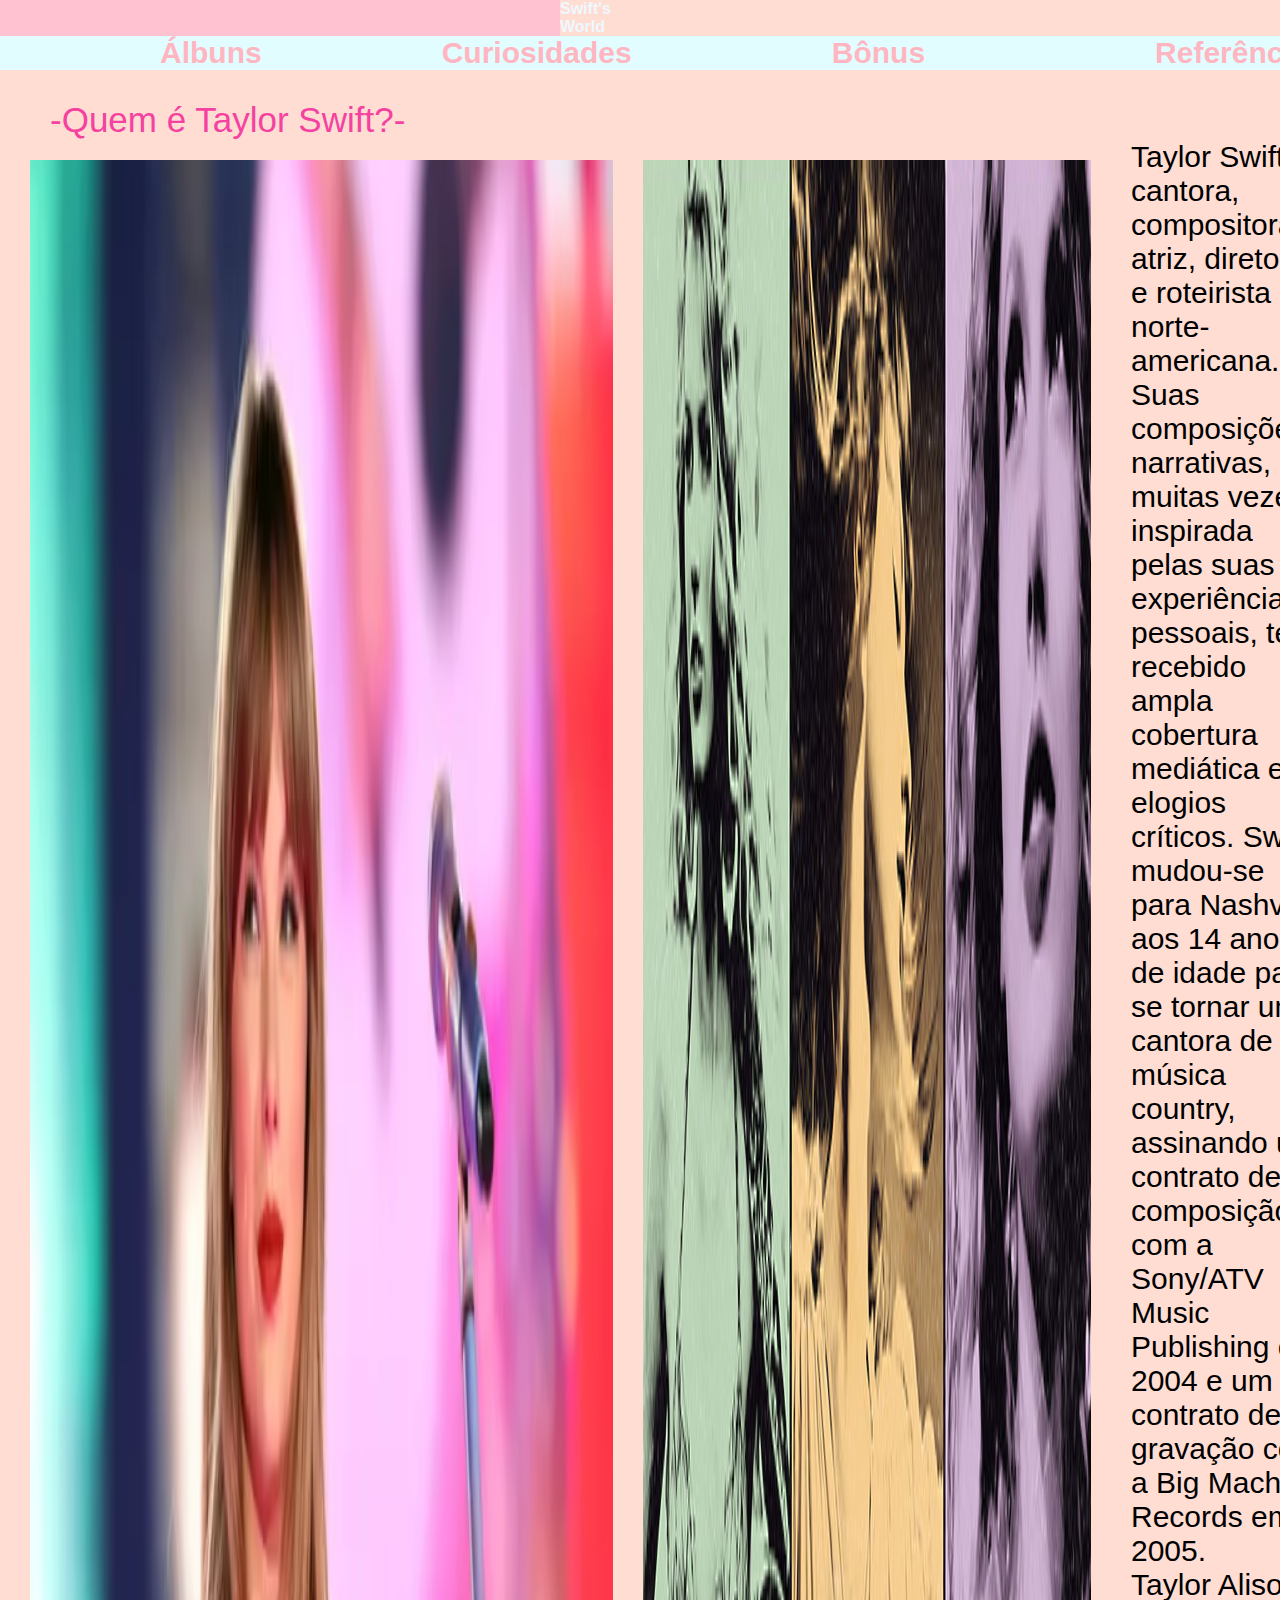
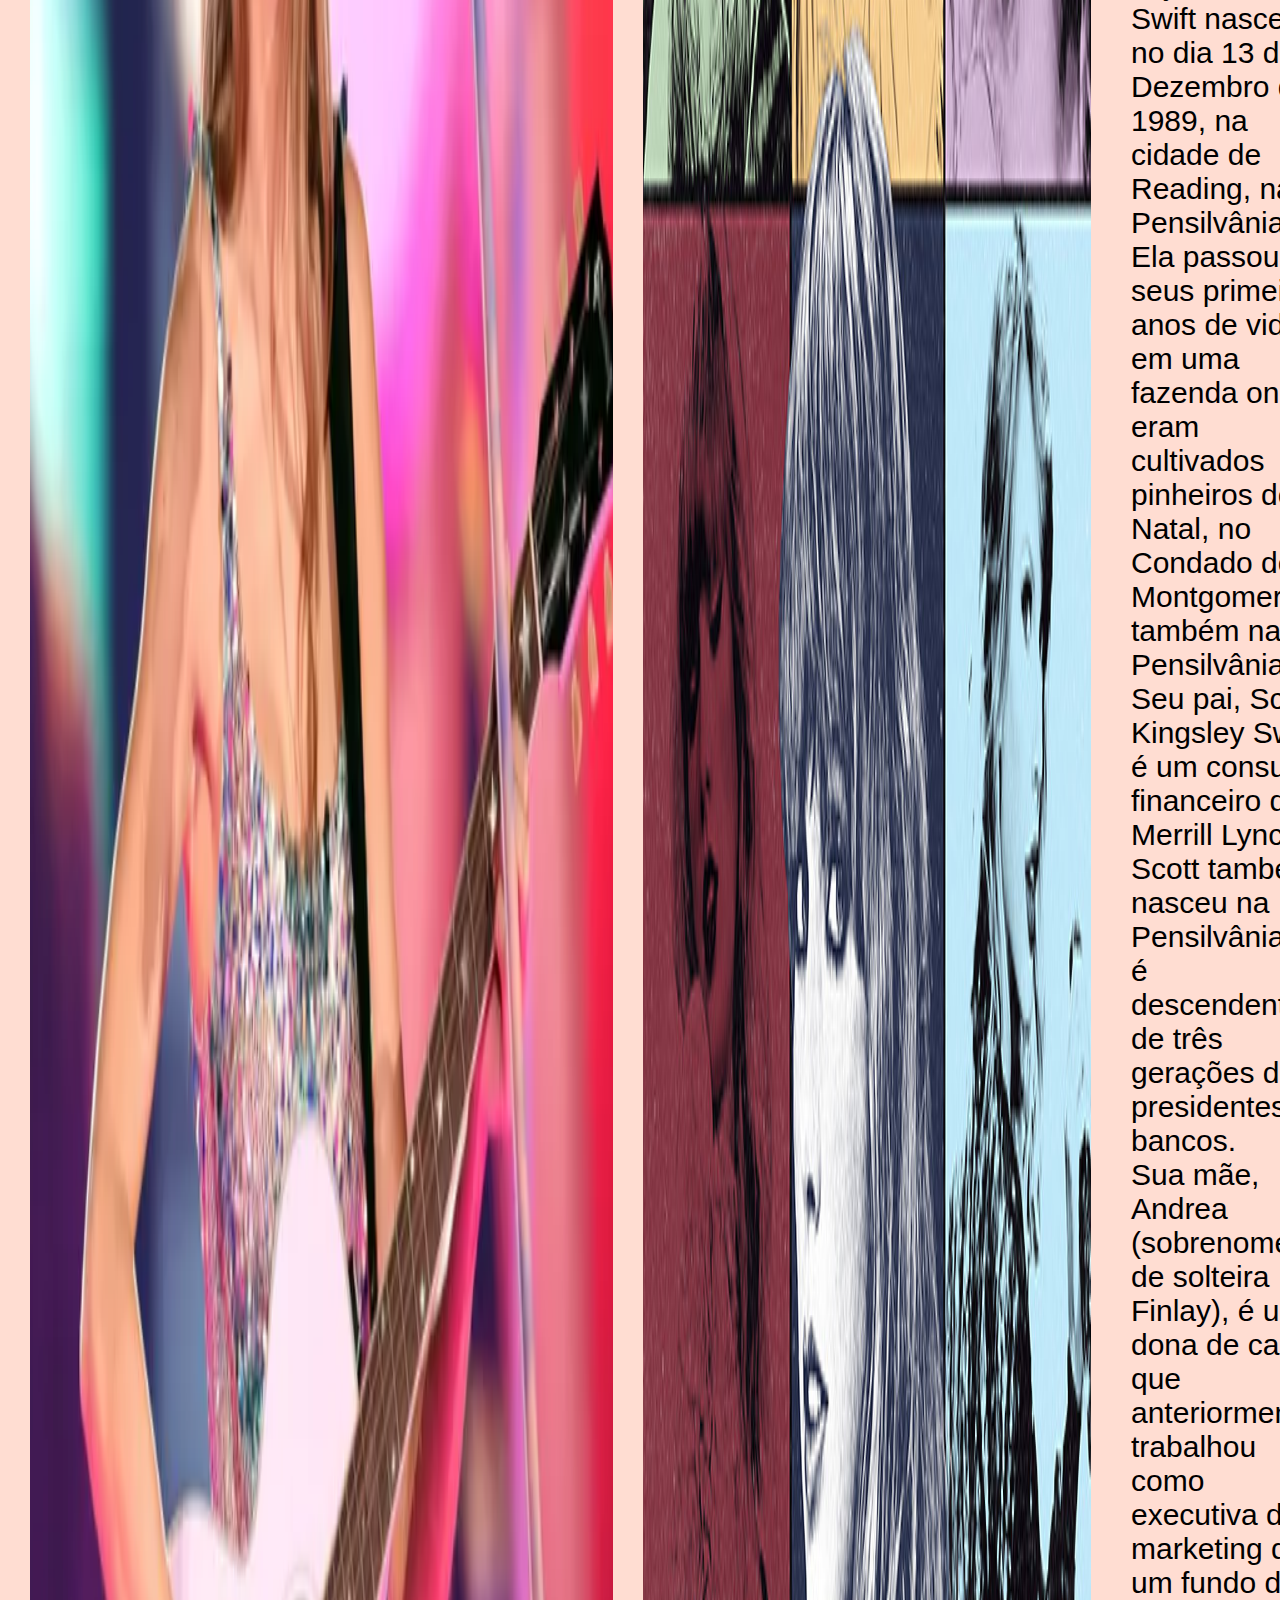
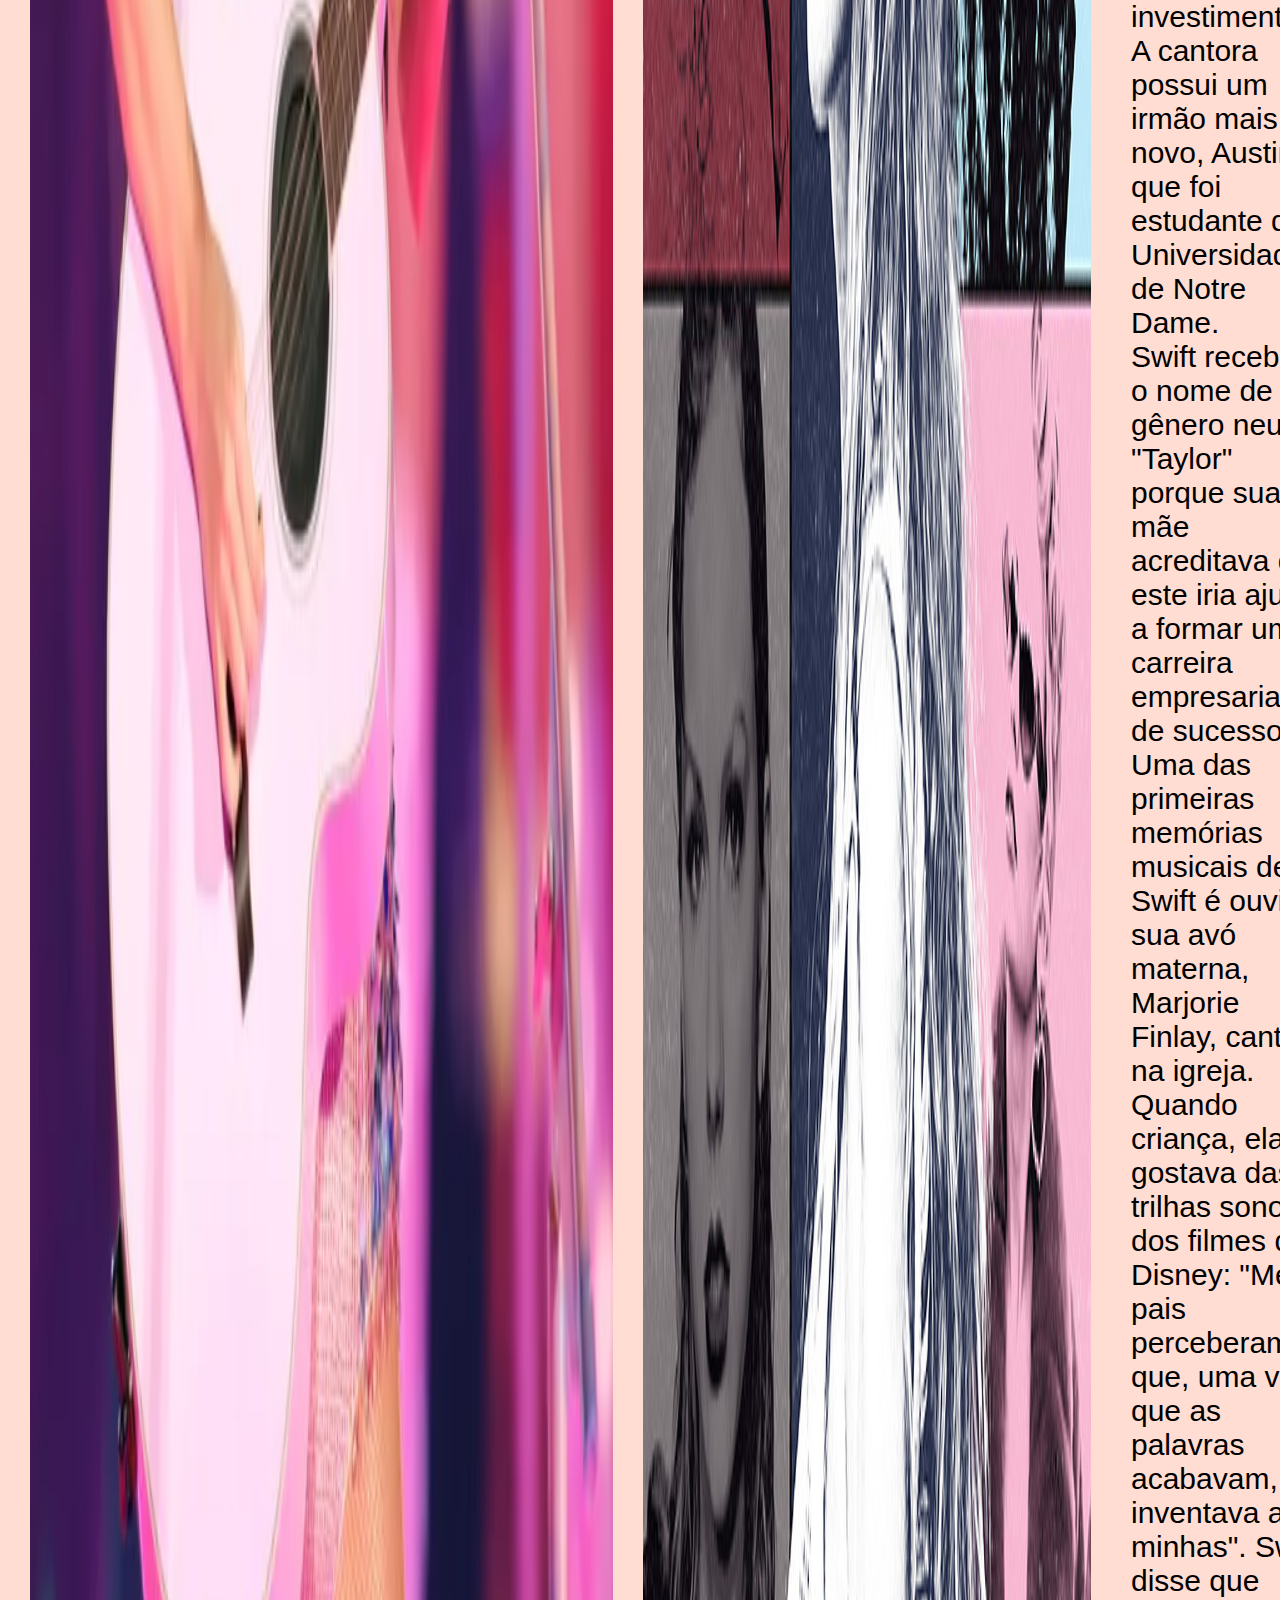
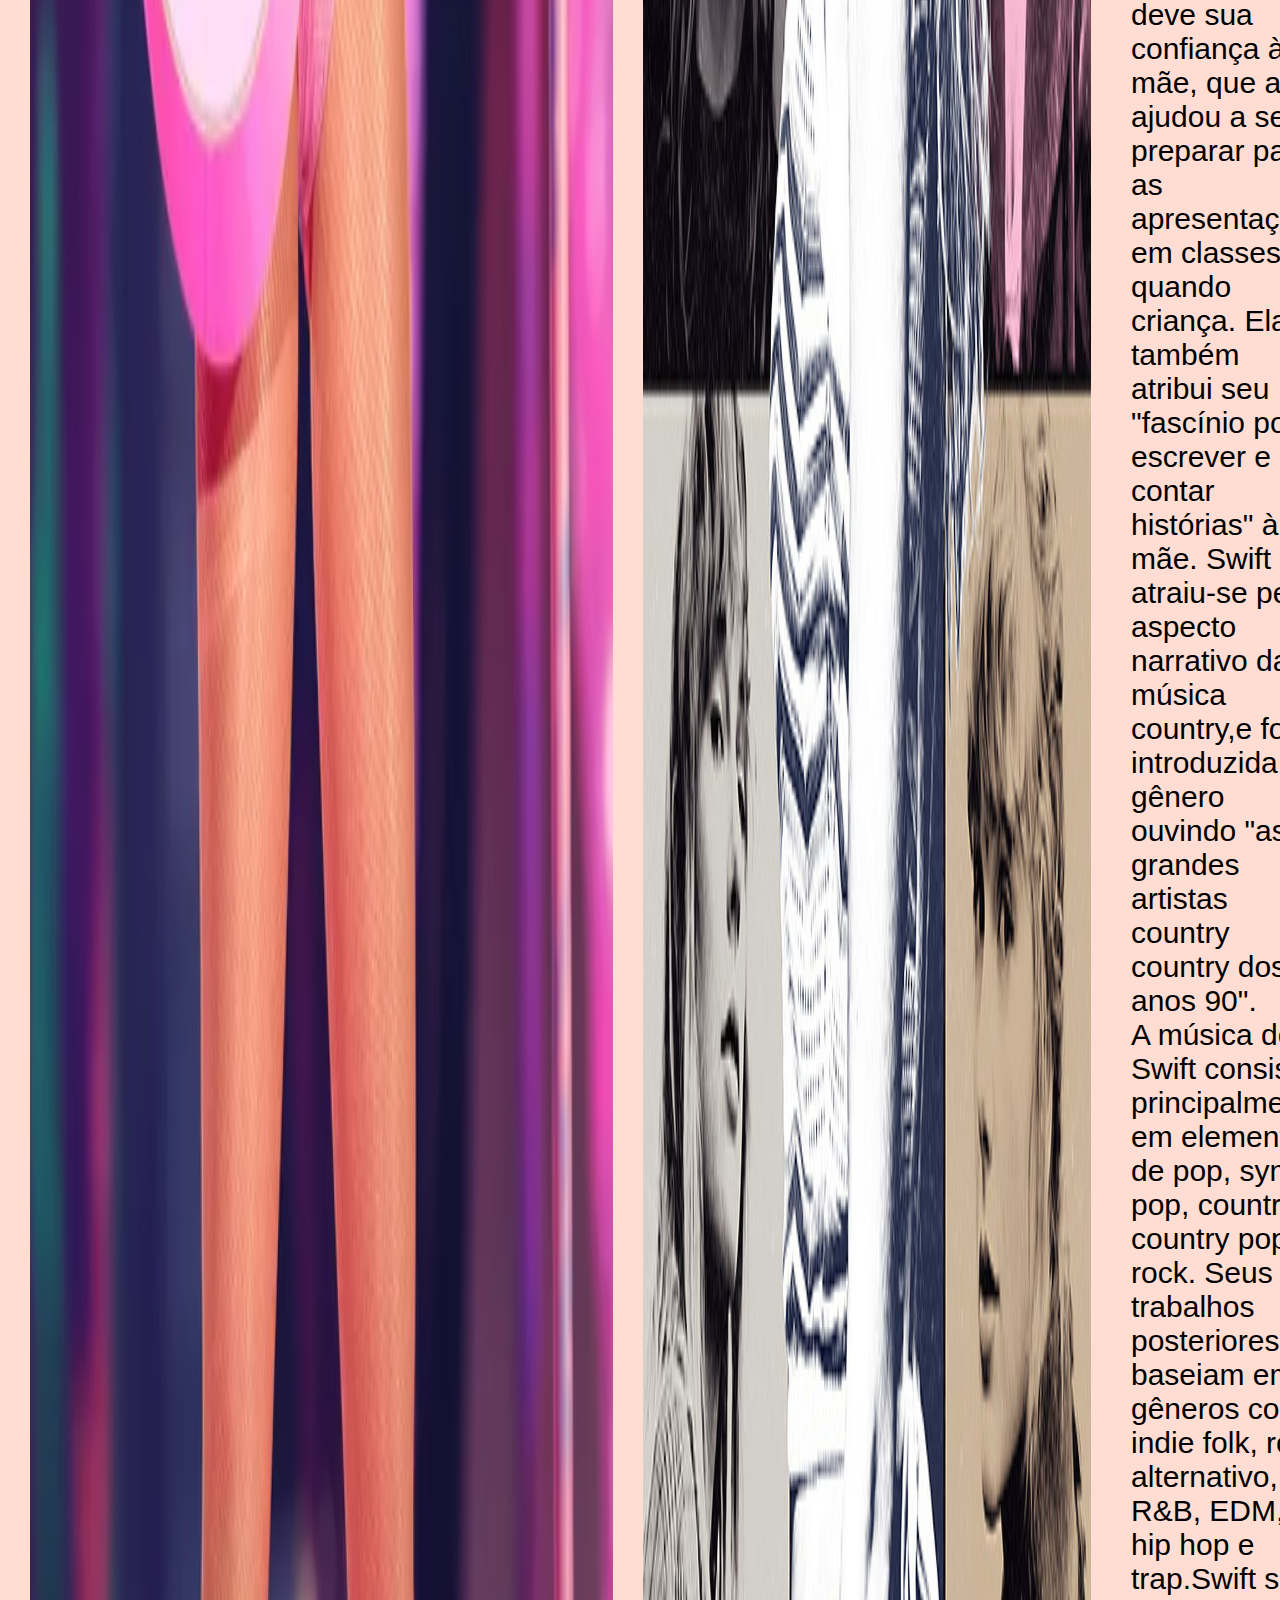
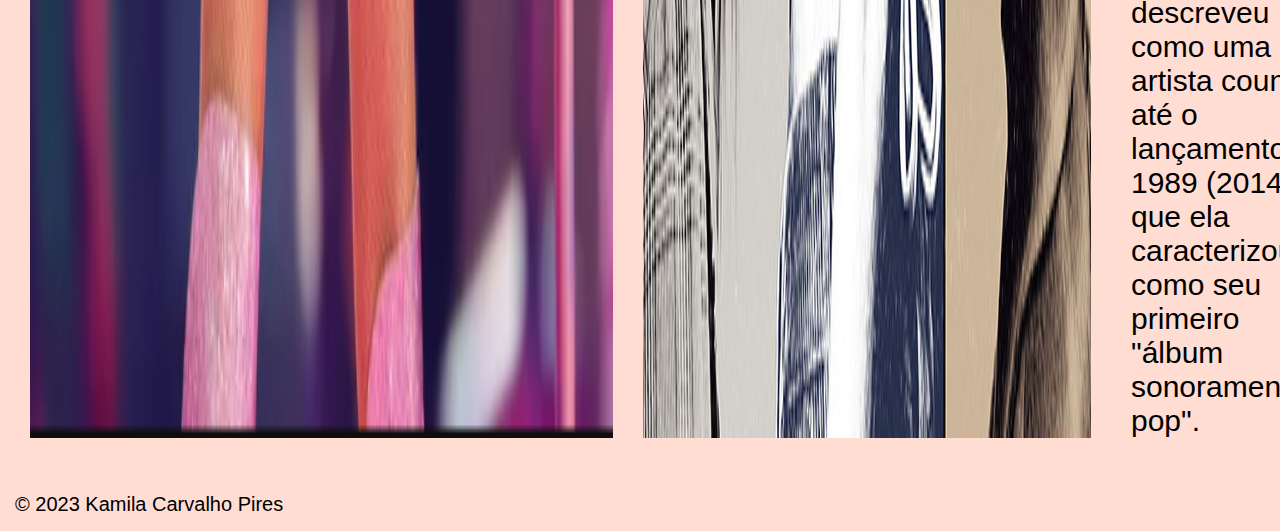
==== index.html @ 44afd1a7 "teste" ====
<!DOCTYPE html>
<html>

<head>
    <meta charset="UTF-8">
    <meta http-equiv="X-UA-Compatible" content="IE=edge">
    <meta name="viewport" content="width=device-width, initial-scale=1, maximum-scale=1">
    <title> Swift's World</title>
    <link rel="stylesheet" href="index.css">
</head>

<body>
    <div class="cabecalho">
        <ul class="list">
            <!--Título da página -->
            <h1> Swift's World </h1>
            <h3> <!--Abas para outras páginas-->
                <li><a href="Álbuns.html" class="item1">Álbuns</a></li>
                <li><a href="Curiosidades.html" class="item2">Curiosidades</a></li>
                <li><a href="Bônus.html" class="item3">Bônus </a></li>
                <li><a href="Referências.html" class="item4">Referências</a></li>
            </h3>
        </ul>
    </div>

    <p class="texto-rosa"> -Quem é Taylor Swift?-</p>

    <div class="conteudo"> <!--Imagens-->
        
            <img src="imagens/Taylor imagem.png">
            <img src="imagens/Taylor.2.png">
        
        <!--Texto Informativo-->
        <p class="p1"> Taylor Swift é cantora, compositora, atriz, diretora e roteirista norte-americana. Suas
            composições narrativas, muitas vezes inspirada pelas suas
            experiências pessoais, tem recebido ampla cobertura mediática e elogios críticos. Swift mudou-se para
            Nashville aos 14 anos de idade para se
            tornar uma cantora de música country, assinando um contrato de composição com a Sony/ATV Music Publishing em
            2004 e um contrato de gravação com a Big Machine Records em 2005.
            <br> Taylor Alison Swift nasceu no dia 13 de Dezembro de 1989, na cidade de Reading, na Pensilvânia. Ela
            passou seus primeiros anos de vida em
            uma fazenda onde eram cultivados pinheiros de Natal, no Condado de Montgomery, também na Pensilvânia.
            <br> Seu pai, Scott Kingsley Swift, é um consultor financeiro da Merrill Lynch. Scott também nasceu na
            Pensilvânia e é descendente de três
            gerações de presidentes de bancos.
            <br>Sua mãe, Andrea (sobrenome de solteira Finlay), é uma dona de casa que anteriormente trabalhou como
            executiva
            de marketing de um fundo de investimento.
            <br> A cantora possui um irmão mais novo, Austin, que foi estudante da Universidade de Notre Dame.
            <br>Swift recebeu o nome de gênero neutro "Taylor" porque sua mãe acreditava que este iria ajudar a formar
            uma carreira empresarial de sucesso.
            <br>Uma das primeiras memórias musicais de Swift é ouvir sua avó materna, Marjorie Finlay, cantar na igreja.
            Quando criança, ela gostava das trilhas
            sonoras dos filmes da Disney: "Meus pais perceberam que, uma vez que as palavras acabavam, eu inventava as
            minhas". Swift disse que deve sua
            confiança à mãe, que a ajudou a se preparar para as apresentações em classes quando criança. Ela também
            atribui seu "fascínio por escrever e contar histórias" à mãe.
            Swift atraiu-se pelo aspecto narrativo da música country,e foi introduzida ao gênero ouvindo "as grandes
            artistas country country dos anos 90".
            <br>A música de Swift consiste principalmente em elementos de pop, synth-pop, country, country pop e rock.
            Seus trabalhos posteriores se baseiam em gêneros como indie folk,
            rock alternativo, R&B, EDM, hip hop e trap.Swift se descreveu como uma artista country até o lançamento de
            1989 (2014), que ela caracterizou como seu primeiro "álbum sonoramente pop".
        </p>

    </div>
    <!--Marca d'água-->
    <footer> &copy; 2023 Kamila Carvalho Pires </footer>

</body>

</html>
---- index.css ----
*{
    padding: 0 ;
    margin: 0  ;
    box-sizing: border-box;
    font-family: 'Gill Sans', 'Gill Sans MT', Calibri, 'Trebuchet MS', sans-serif;
}

body{
    background-color: #ffddd2;
}

div{
    display: flex;
}

img{
    padding-top: 20px;
    padding-left: 30px;
}

.p1{
    padding-left: 40px;
    font-size: 30px;
    padding-top: 0px;
}

p{
    padding-top: 30px;
    padding-left: 50px;
    font-size: 35px;
}

.imagens{
    display: flex;
    flex-direction: column;
    width: 28%;
    height: 20%;
}

.texto-rosa{
    color:rgb(245, 66, 161) ;
}

footer{
    font-size: 20px;
    padding: 15px;
    margin-top: 40px;
}

a{
    text-decoration: none;
    color: lightpink;
    font-size: 30px;
}

.cabecalho{
    width: 100%;
    text-decoration: none;
    display: flex;
    
}

li{
    list-style: none;
    background-color:#e2fdff;
}

h1{
    width: 10px;
    color: rgb(239, 248, 255);
    padding-left: 560px;
    font-size: 100%; 
    background-color: #ffc2d1;
}

h3{
    display: flex;
    padding-top: 0px;
    width: 100%;
}

.item1{
    padding-left: 160px;
}

.item1:hover{
    color: #f08080;
}

.item2{
    padding-left: 180px;

}

.item2:hover{
    color: #f08080;
}

.item3{
    padding-left: 200px;

}

.item3:hover{
    color: #f08080;
}

.item4{
    padding-left: 230px;
    padding-right: 223px;
}

.item4:hover{
    color: #f08080;
}



    @media screen and (max-width: 500px){

        body{
            background-color: #ffddd2;
        }
        
        /* div{
            display: flex;
        } */
        
        img{
            padding-top: 20px;
            padding-left: 30px;
            width: 2000%;
            height: 500%;
        }

        .conteudo{
            width: 100%;
            display: flex;
            flex-direction: row;
        }
        
        .p1{
            
            width: 0px;
            font-size: 60px;
            padding-top: 0px;
            display: flex;

        }
        
        /* p{
            padding-top: 30px;
            padding-left: 50px;
            font-size: 35px;
            display: flex;
        } */
        
        .imagens{
            display: flex;
            flex-direction: column;
            width: 28%;
            height: 20%;
        }
        
        .texto-rosa{
            color:rgb(245, 66, 161) ;
            font-size: 60px;
            margin-top: 10px;
        }
        
        footer{
            font-size: 60px;
            display: flex;
            background-color: #ffc2d1;
            margin-right: 0%;
        }
        
        a{
            text-decoration: none;
            color: lightpink;
            font-size: 30px;
        }
        
        .cabecalho{
            width: 100%;
            text-decoration: none;
            display: flex;
            
        }
        
        li{
            list-style: none;
            background-color:#e2fdff;
        }
        
        h1{
            width: 100%;
            color: rgb(239, 248, 255);
            padding-left: 450px;
            font-size: 120px; 
            background-color: #ffc2d1;
            height: 70%;
        }
        
        h3{
            display: flex;
            padding-top: 0px;
            width: 100%;
            font-size: 60px;
        }
        
        .item1{
            padding-left: 100px;
            font-size: 50px;
        }
        
        .item1:hover{
            color: #f08080;
        }
        
        .item2{
            padding-left: 180px;
            font-size: 50px;
        }
        
        .item2:hover{
            color: #f08080;
        }
        
        .item3{
            padding-left: 180px;
            font-size: 50px;
        }
        
        .item3:hover{
            color: #f08080;
        }
        
        .item4{
            padding-left: 180px;
            padding-right: 223px;
            font-size: 50px;
        }
        
        .item4:hover{
            color: #f08080;
        }
        
    }
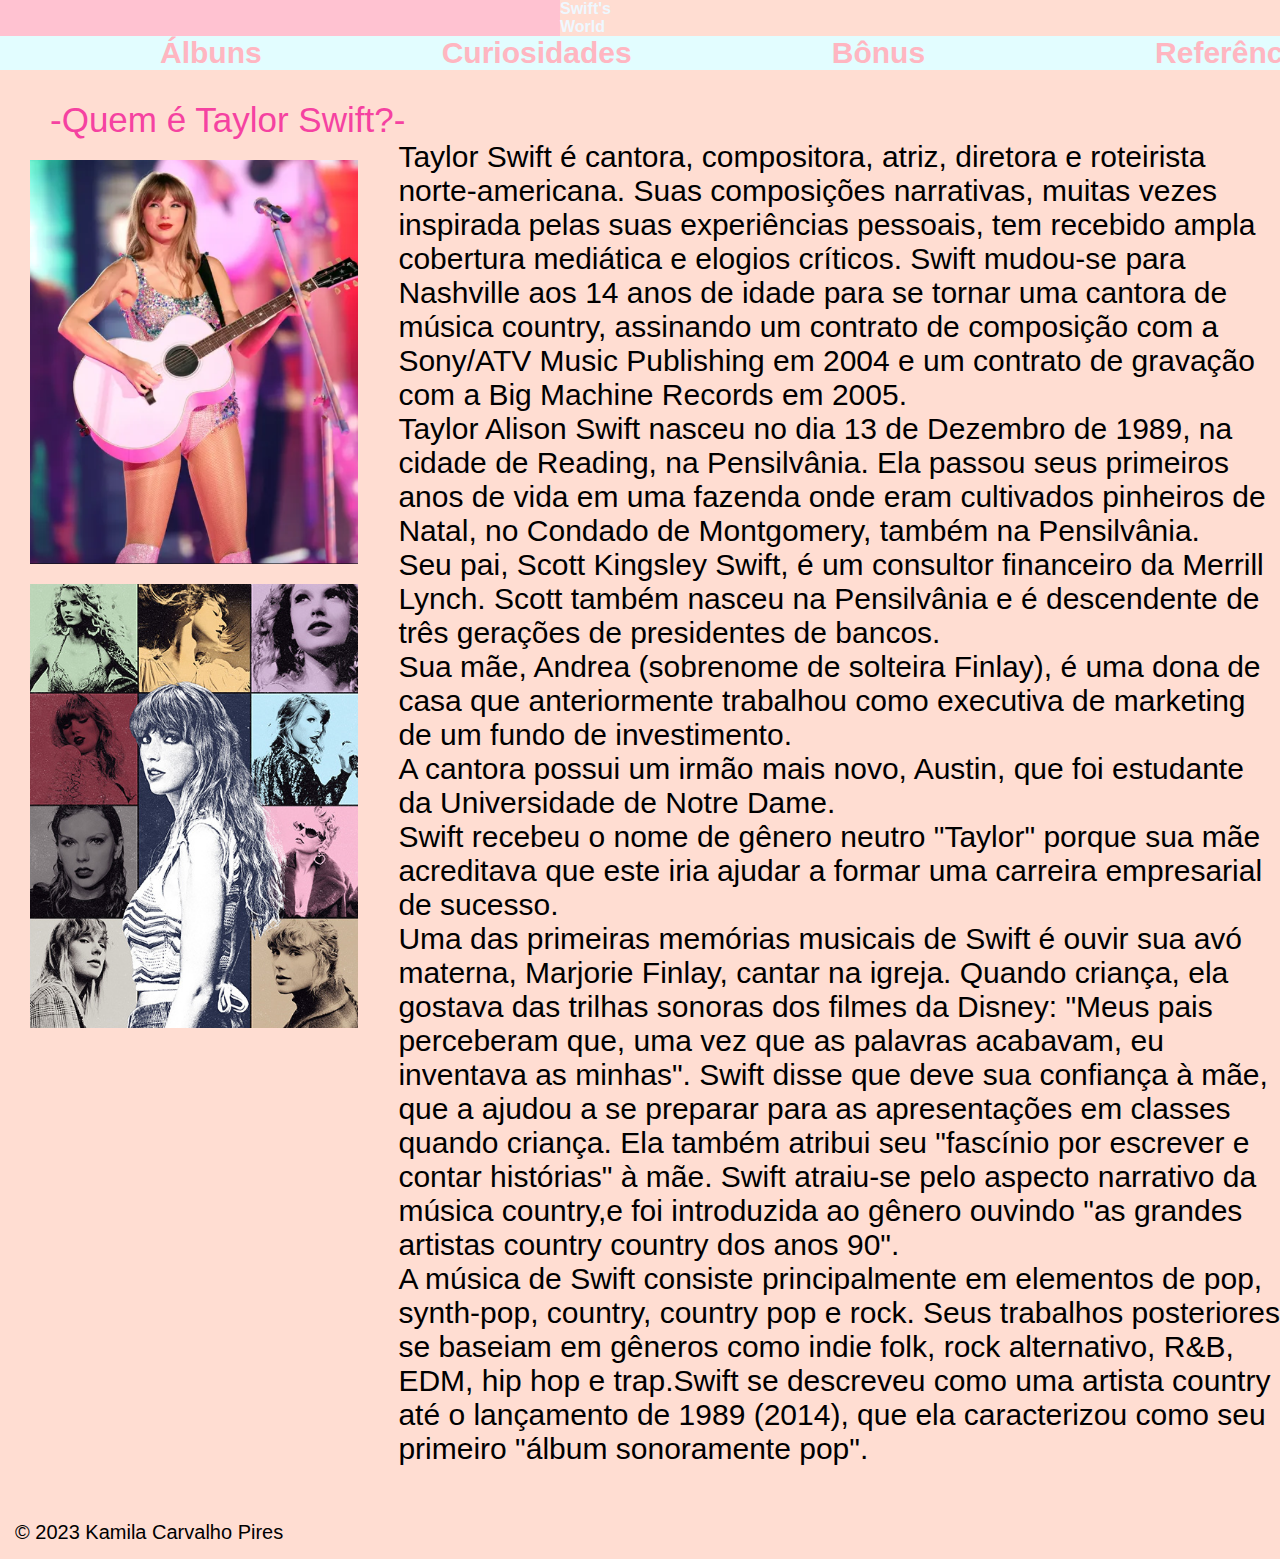
==== commit 85605cf8: "teste" ====
--- a/index.html
+++ b/index.html
@@ -26,11 +26,12 @@
     <p class="texto-rosa"> -Quem é Taylor Swift?-</p>
 
     <div class="conteudo"> <!--Imagens-->
-        
+        <div class="imagens">
             <img src="imagens/Taylor imagem.png">
             <img src="imagens/Taylor.2.png">
-        
+        </div>
         <!--Texto Informativo-->
+        <div class="">
         <p class="p1"> Taylor Swift é cantora, compositora, atriz, diretora e roteirista norte-americana. Suas
             composições narrativas, muitas vezes inspirada pelas suas
             experiências pessoais, tem recebido ampla cobertura mediática e elogios críticos. Swift mudou-se para
@@ -62,6 +63,7 @@
             rock alternativo, R&B, EDM, hip hop e trap.Swift se descreveu como uma artista country até o lançamento de
             1989 (2014), que ela caracterizou como seu primeiro "álbum sonoramente pop".
         </p>
+    </div>
 
     </div>
     <!--Marca d'água-->
--- a/index.css
+++ b/index.css
@@ -129,19 +129,20 @@
         img{
             padding-top: 20px;
             padding-left: 30px;
-            width: 2000%;
-            height: 500%;
+            /* width: 2000%;
+            height: 500%; */
         }
 
         .conteudo{
-            width: 100%;
+            width: 1500px;
             display: flex;
             flex-direction: row;
+           
         }
         
         .p1{
             
-            width: 0px;
+            width: 600px;
             font-size: 60px;
             padding-top: 0px;
             display: flex;
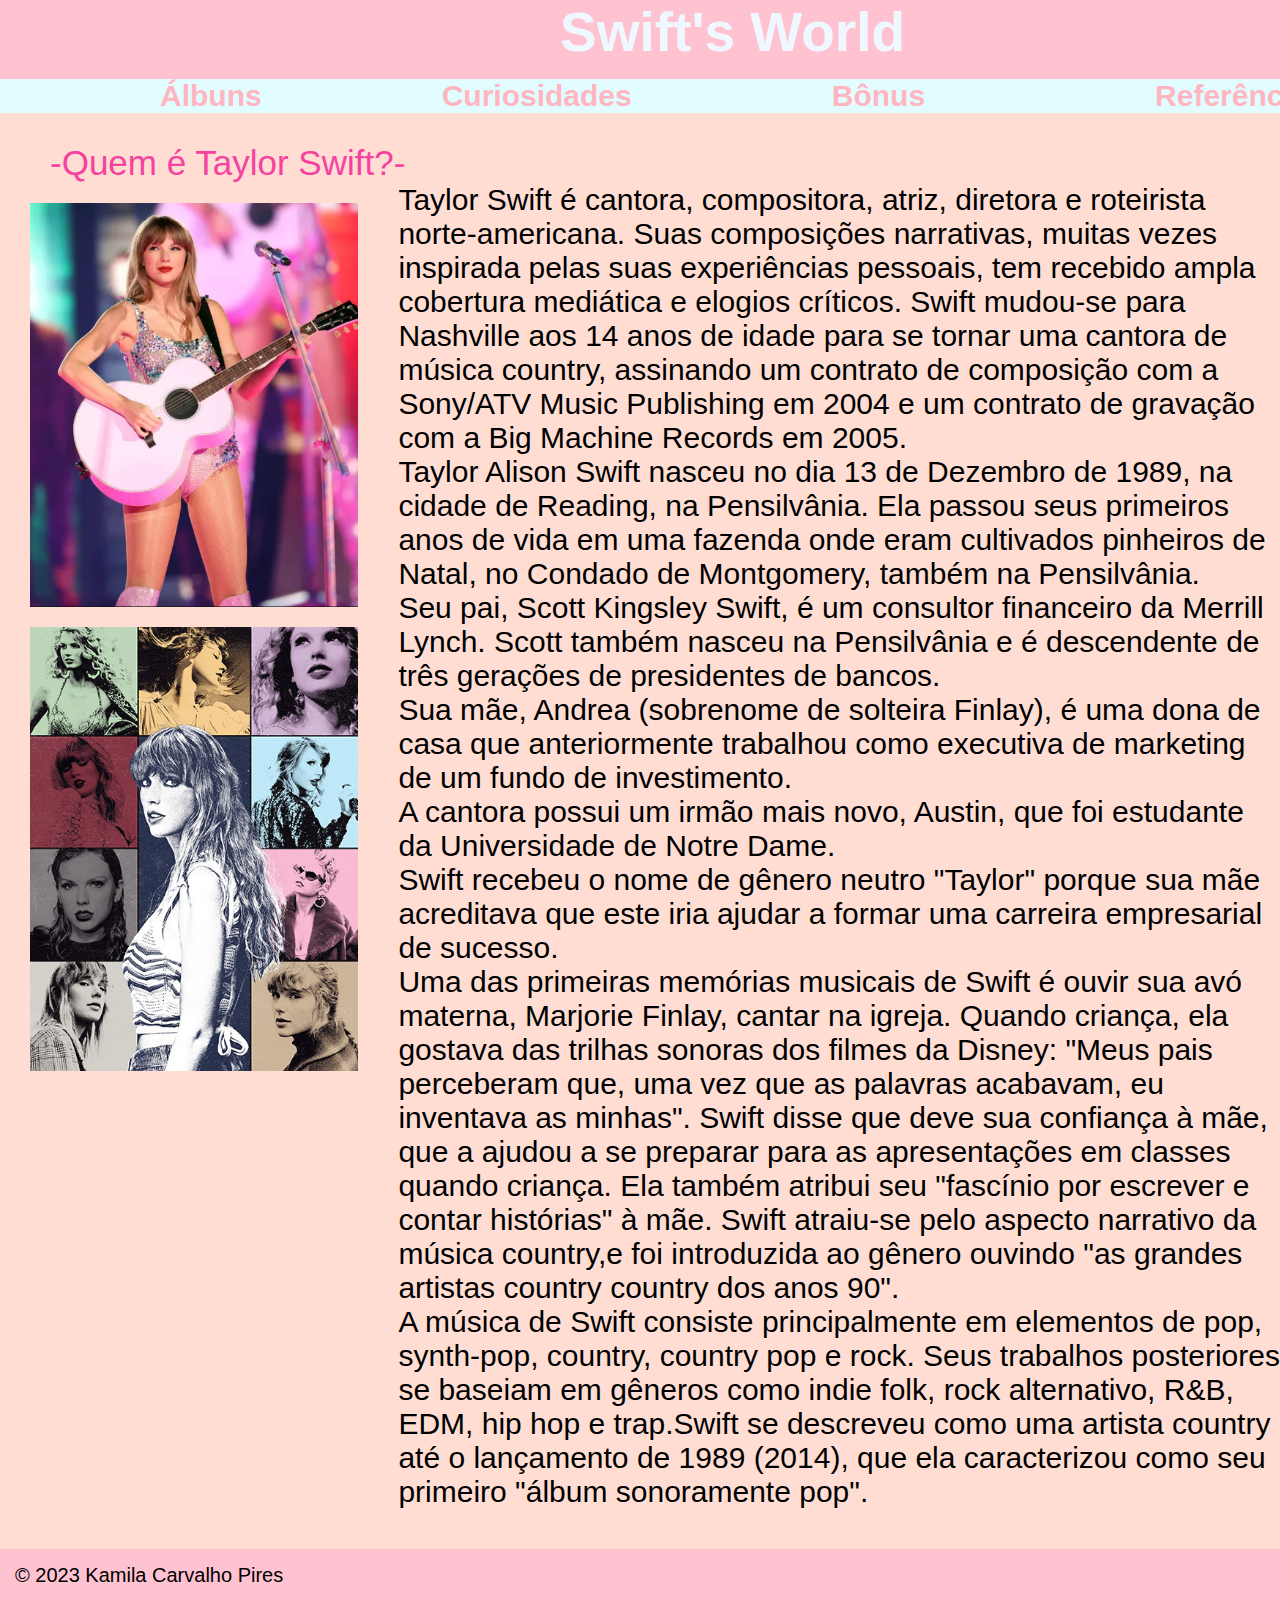
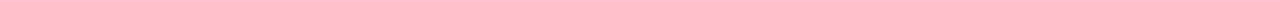
==== commit 78026aa9: "." ====
--- a/index.html
+++ b/index.html
@@ -4,7 +4,7 @@
 <head>
     <meta charset="UTF-8">
     <meta http-equiv="X-UA-Compatible" content="IE=edge">
-    <meta name="viewport" content="width=device-width, initial-scale=1, maximum-scale=1">
+    <meta name="viewport" content="width=device-width, initial-scale=1.0">
     <title> Swift's World</title>
     <link rel="stylesheet" href="index.css">
 </head>
@@ -25,13 +25,12 @@
 
     <p class="texto-rosa"> -Quem é Taylor Swift?-</p>
 
-    <div class="conteudo"> <!--Imagens-->
+    <div> <!--Imagens-->
         <div class="imagens">
             <img src="imagens/Taylor imagem.png">
             <img src="imagens/Taylor.2.png">
         </div>
         <!--Texto Informativo-->
-        <div class="">
         <p class="p1"> Taylor Swift é cantora, compositora, atriz, diretora e roteirista norte-americana. Suas
             composições narrativas, muitas vezes inspirada pelas suas
             experiências pessoais, tem recebido ampla cobertura mediática e elogios críticos. Swift mudou-se para
@@ -63,7 +62,6 @@
             rock alternativo, R&B, EDM, hip hop e trap.Swift se descreveu como uma artista country até o lançamento de
             1989 (2014), que ela caracterizou como seu primeiro "álbum sonoramente pop".
         </p>
-    </div>
 
     </div>
     <!--Marca d'água-->
--- a/index.css
+++ b/index.css
@@ -42,6 +42,7 @@
 }
 
 footer{
+    background-color:#ffc2d1;
     font-size: 20px;
     padding: 15px;
     margin-top: 40px;
@@ -57,7 +58,7 @@
     width: 100%;
     text-decoration: none;
     display: flex;
-    
+    background-color:#ffc2d1;
 }
 
 li{
@@ -66,16 +67,15 @@
 }
 
 h1{
-    width: 10px;
+    width: 100%;
     color: rgb(239, 248, 255);
     padding-left: 560px;
-    font-size: 100%; 
-    background-color: #ffc2d1;
+    font-size: 55px; 
 }
 
 h3{
     display: flex;
-    padding-top: 0px;
+    padding-top: 15px;
     width: 100%;
 }
 
@@ -113,141 +113,3 @@
 .item4:hover{
     color: #f08080;
 }
-
-
-
-    @media screen and (max-width: 500px){
-
-        body{
-            background-color: #ffddd2;
-        }
-        
-        /* div{
-            display: flex;
-        } */
-        
-        img{
-            padding-top: 20px;
-            padding-left: 30px;
-            /* width: 2000%;
-            height: 500%; */
-        }
-
-        .conteudo{
-            width: 1500px;
-            display: flex;
-            flex-direction: row;
-           
-        }
-        
-        .p1{
-            
-            width: 600px;
-            font-size: 60px;
-            padding-top: 0px;
-            display: flex;
-
-        }
-        
-        /* p{
-            padding-top: 30px;
-            padding-left: 50px;
-            font-size: 35px;
-            display: flex;
-        } */
-        
-        .imagens{
-            display: flex;
-            flex-direction: column;
-            width: 28%;
-            height: 20%;
-        }
-        
-        .texto-rosa{
-            color:rgb(245, 66, 161) ;
-            font-size: 60px;
-            margin-top: 10px;
-        }
-        
-        footer{
-            font-size: 60px;
-            display: flex;
-            background-color: #ffc2d1;
-            margin-right: 0%;
-        }
-        
-        a{
-            text-decoration: none;
-            color: lightpink;
-            font-size: 30px;
-        }
-        
-        .cabecalho{
-            width: 100%;
-            text-decoration: none;
-            display: flex;
-            
-        }
-        
-        li{
-            list-style: none;
-            background-color:#e2fdff;
-        }
-        
-        h1{
-            width: 100%;
-            color: rgb(239, 248, 255);
-            padding-left: 450px;
-            font-size: 120px; 
-            background-color: #ffc2d1;
-            height: 70%;
-        }
-        
-        h3{
-            display: flex;
-            padding-top: 0px;
-            width: 100%;
-            font-size: 60px;
-        }
-        
-        .item1{
-            padding-left: 100px;
-            font-size: 50px;
-        }
-        
-        .item1:hover{
-            color: #f08080;
-        }
-        
-        .item2{
-            padding-left: 180px;
-            font-size: 50px;
-        }
-        
-        .item2:hover{
-            color: #f08080;
-        }
-        
-        .item3{
-            padding-left: 180px;
-            font-size: 50px;
-        }
-        
-        .item3:hover{
-            color: #f08080;
-        }
-        
-        .item4{
-            padding-left: 180px;
-            padding-right: 223px;
-            font-size: 50px;
-        }
-        
-        .item4:hover{
-            color: #f08080;
-        }
-        
-    }
-    
-    
-
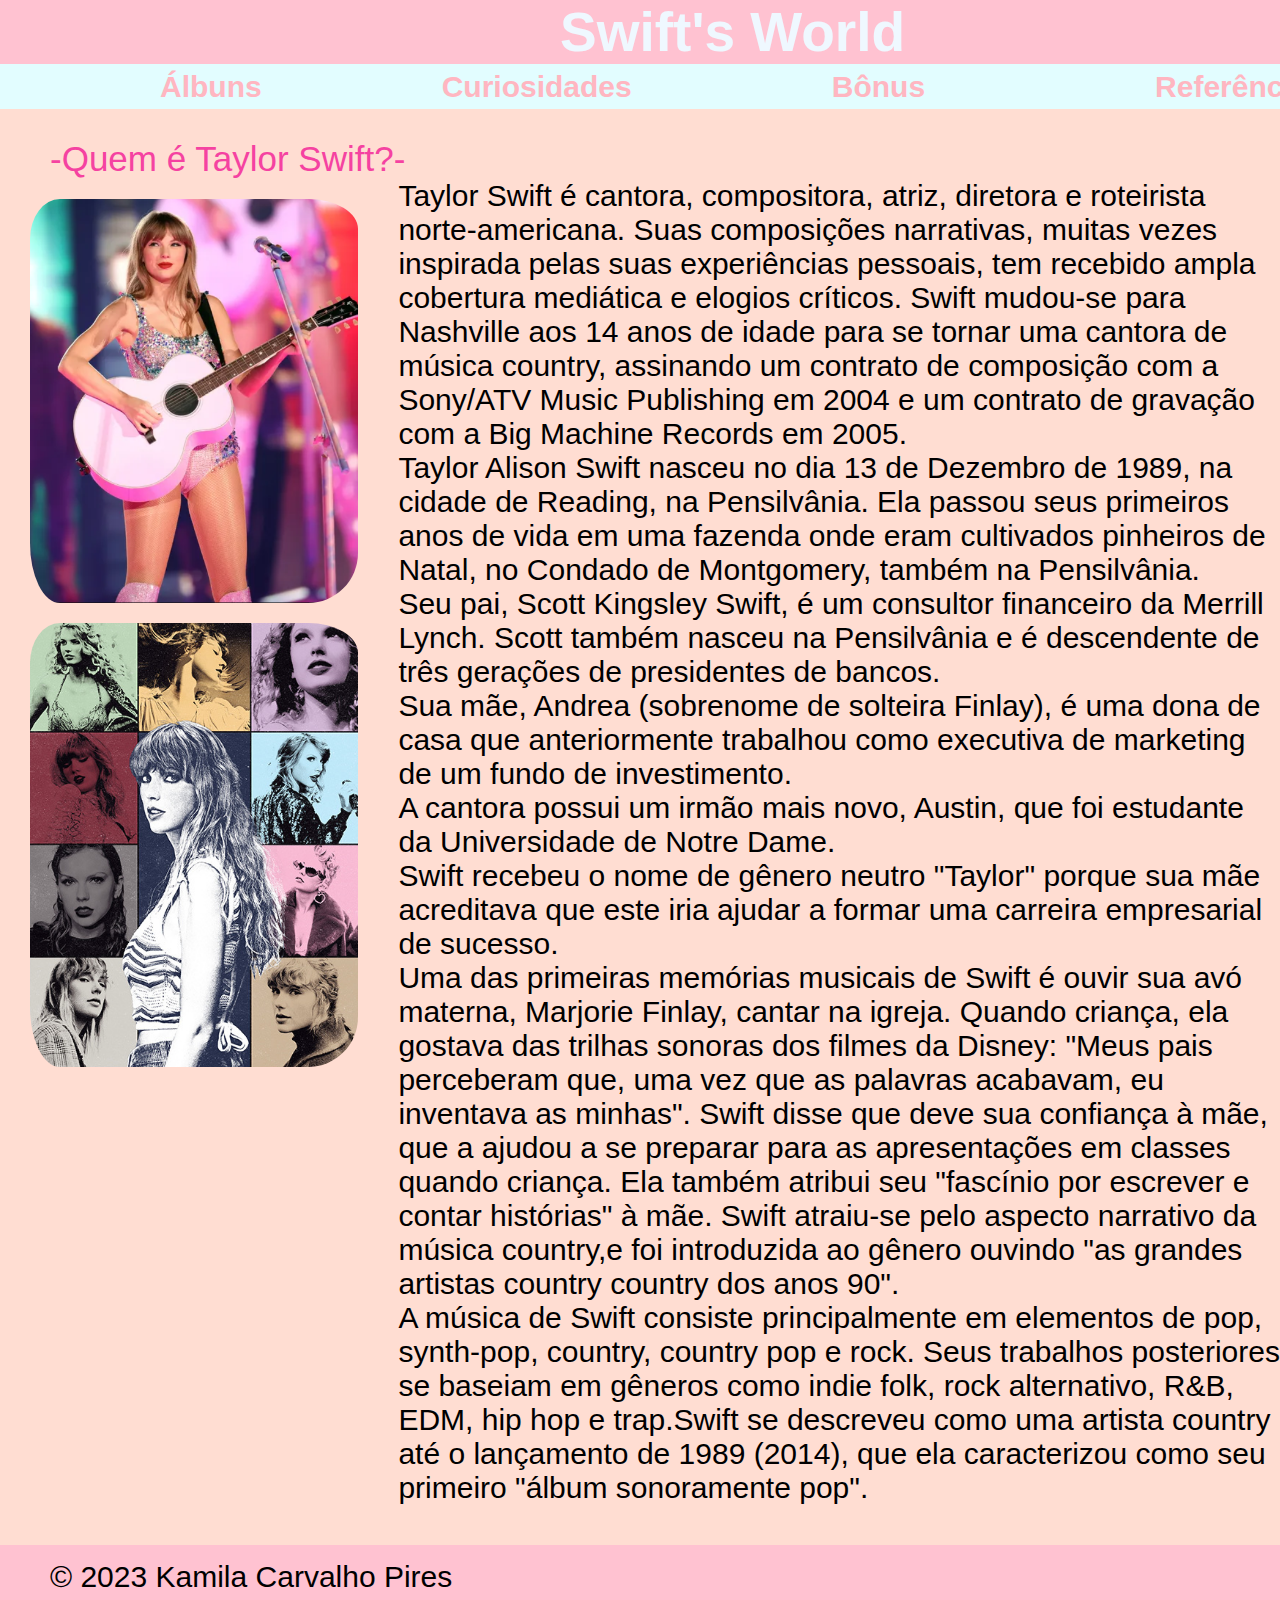
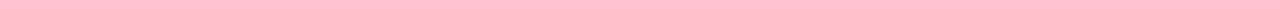
==== commit 088dc2be: "." ====
--- a/index.html
+++ b/index.html
@@ -6,6 +6,7 @@
     <meta http-equiv="X-UA-Compatible" content="IE=edge">
     <meta name="viewport" content="width=device-width, initial-scale=1.0">
     <title> Swift's World</title>
+    <link rel="stylesheet" href="https://cdnjs.cloudflare.com/ajax/libs/animate.css/4.1.1/animate.min.css"/>
     <link rel="stylesheet" href="index.css">
 </head>
 
@@ -13,8 +14,9 @@
     <div class="cabecalho">
         <ul class="list">
             <!--Título da página -->
-            <h1> Swift's World </h1>
-            <h3> <!--Abas para outras páginas-->
+            <h1 class="animate__animated animate__bounceInLeft"> Swift's World </h1>
+            <h3 class="animate__animated animate__bounceInLeft"> 
+                <!--Abas para outras páginas-->
                 <li><a href="Álbuns.html" class="item1">Álbuns</a></li>
                 <li><a href="Curiosidades.html" class="item2">Curiosidades</a></li>
                 <li><a href="Bônus.html" class="item3">Bônus </a></li>
--- a/index.css
+++ b/index.css
@@ -16,6 +16,7 @@
 img{
     padding-top: 20px;
     padding-left: 30px;
+    border-radius: 60px 50px 50px 60px;
 }
 
 .p1{
@@ -43,9 +44,10 @@
 
 footer{
     background-color:#ffc2d1;
-    font-size: 20px;
+    font-size: 30px;
     padding: 15px;
     margin-top: 40px;
+    padding-left: 50px;
 }
 
 a{
@@ -58,12 +60,13 @@
     width: 100%;
     text-decoration: none;
     display: flex;
-    background-color:#ffc2d1;
 }
 
 li{
     list-style: none;
     background-color:#e2fdff;
+    height: 45px;
+    padding-top: 6px;
 }
 
 h1{
@@ -71,11 +74,11 @@
     color: rgb(239, 248, 255);
     padding-left: 560px;
     font-size: 55px; 
+    background-color: #ffc2d1;
 }
 
 h3{
     display: flex;
-    padding-top: 15px;
     width: 100%;
 }
 
@@ -113,3 +116,115 @@
 .item4:hover{
     color: #f08080;
 }
+
+@media screen and (max-width: 720px) {
+    
+    body {
+        background-color: #ffddd2;
+    }
+    
+    a {
+        text-decoration: none;
+        color: lightpink;
+        font-size: 30px;
+    }
+    
+    .cabecalho {
+        width: 100%;
+        text-decoration: none;
+        display: flex;
+    }
+    
+    li {
+        list-style: none;
+        background-color: #e2fdff;
+        padding-right: 18px;
+    }
+    
+    h1 {
+        width: 100%;
+        color: rgb(239, 248, 255);
+        padding-left: 600px;
+        font-size: 150px;
+        background-color: #ffc2d1;
+    }
+    
+    h3 {
+        display: flex;
+        margin-top: 0px;
+        width: 100%;
+        font-size: 80px;
+    }
+    
+    .item1 {
+        padding-left: 240px;
+        font-size: 50px;
+    }
+    
+    .item1:hover {
+        color: #f08080;
+    }
+    
+    .item2 {
+        padding-left: 182px;
+        font-size: 50px;
+    }
+    
+    .item2:hover {
+        color: #f08080;
+    }
+    
+    .item3 {
+        padding-left: 200px;
+        font-size: 50px;
+    }
+    
+    .item3:hover {
+        color: #f08080;
+    }
+    
+    .item4 {
+        padding-left: 230px;
+        padding-right: 234px;
+        font-size: 50px;
+    }
+    
+    .item4:hover {
+        color: #f08080;
+    }
+
+    footer {
+        background-color: #ffc2d1;
+        font-size: 50px;
+        padding: 15px;
+        margin-top: 40px;
+        width:2035px;
+        padding-left: 100px;
+    }
+    
+    
+    .texto-rosa{
+        color:rgb(245, 66, 161) ;
+        padding-top: 100px;
+        font-size: 90px;
+        width: 905px;
+    }
+    
+    img {
+        width: 450px;
+        height: 650px;
+        padding-left: 30px;
+        padding-top: 120px;
+        border-radius: 60px 50px 50px 60px;
+    }
+
+    .p1{
+        padding-left: 150px;
+        font-size: 70px;
+        padding-top: 70px;
+    }
+    div{
+        width:1900px;
+    }
+    
+}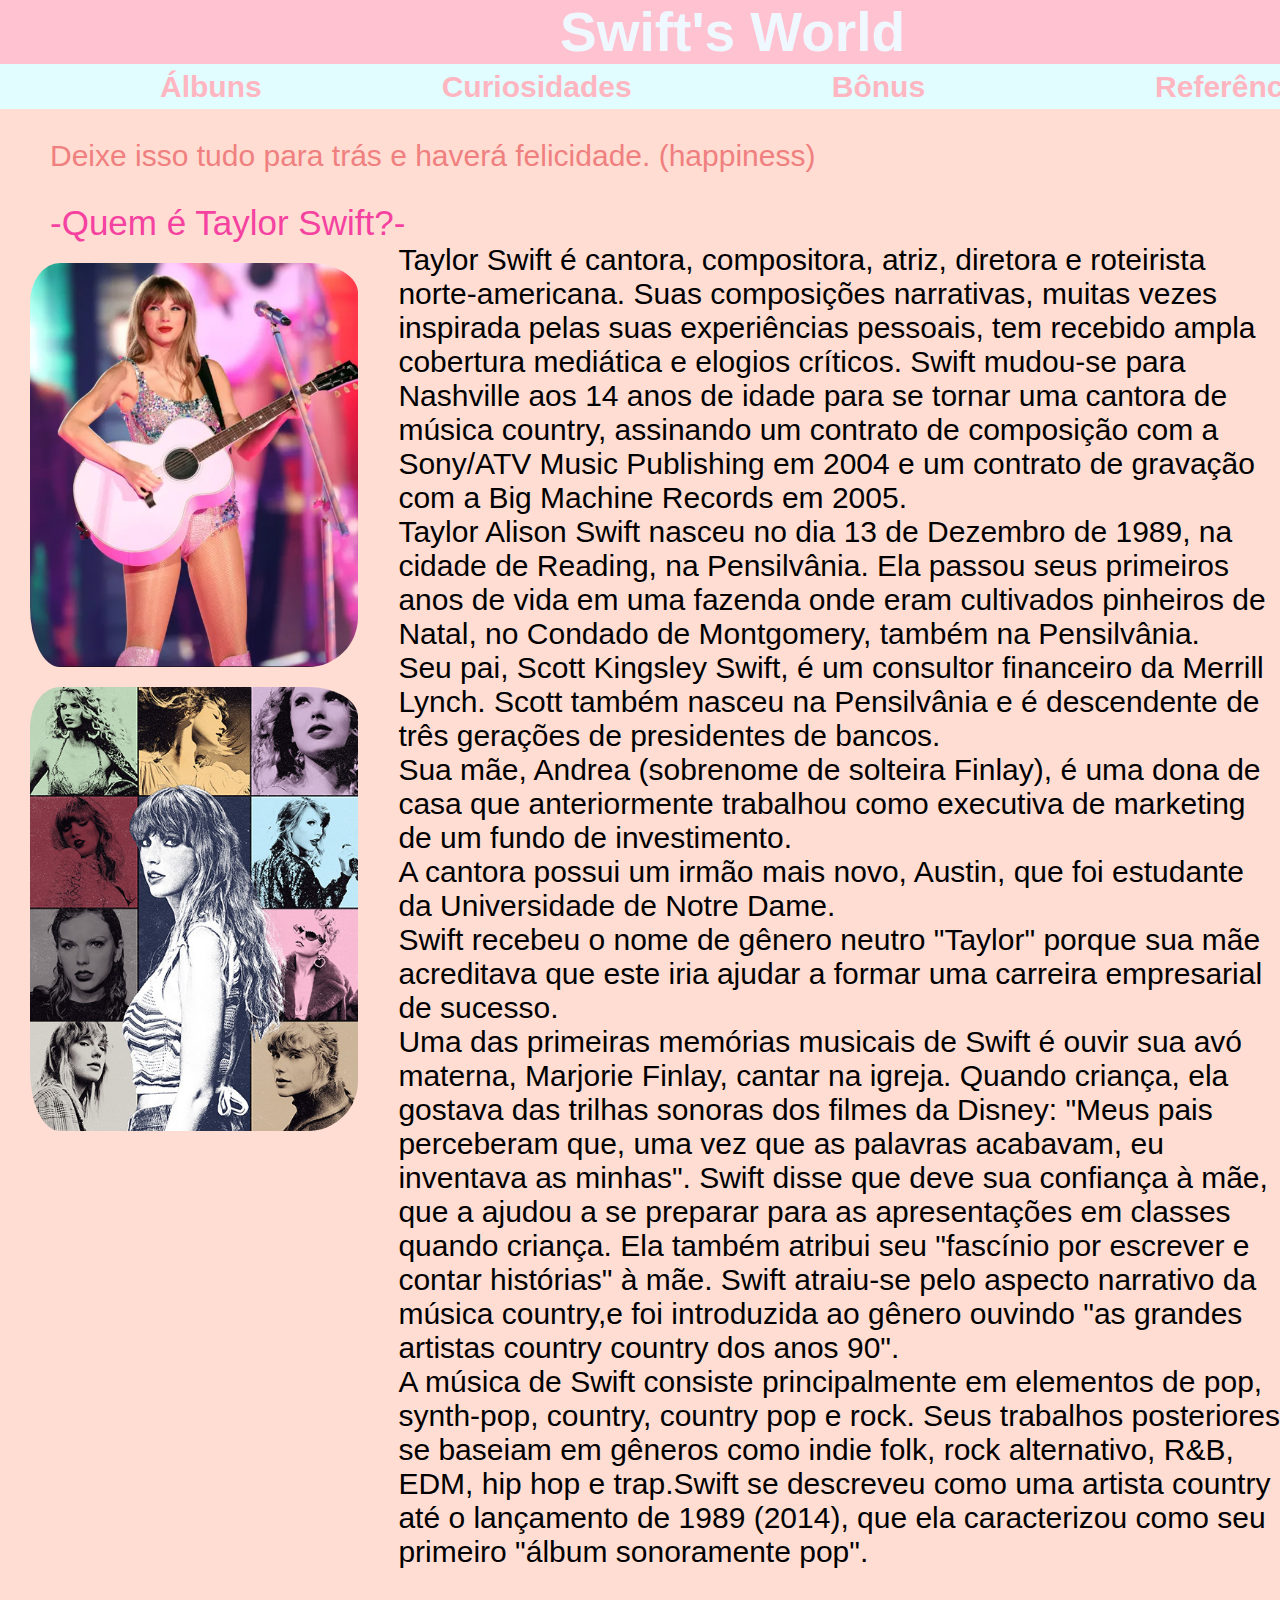
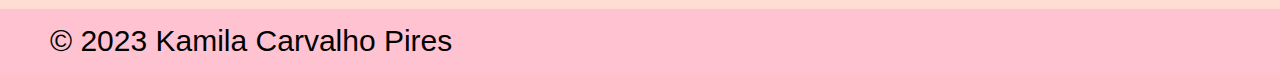
==== commit d8f895df: "." ====
--- a/index.html
+++ b/index.html
@@ -8,6 +8,7 @@
     <title> Swift's World</title>
     <link rel="stylesheet" href="https://cdnjs.cloudflare.com/ajax/libs/animate.css/4.1.1/animate.min.css"/>
     <link rel="stylesheet" href="index.css">
+    <script src="arquivo.js"></script>
 </head>
 
 <body>
@@ -25,6 +26,7 @@
         </ul>
     </div>
 
+    <p  id="citacoes_da_Taylor" class="citacao"></p>
     <p class="texto-rosa"> -Quem é Taylor Swift?-</p>
 
     <div> <!--Imagens-->
--- a/index.css
+++ b/index.css
@@ -117,6 +117,11 @@
     color: #f08080;
 }
 
+.citacao{
+    font-size: 30px;
+    color: #f08080;
+}
+
 @media screen and (max-width: 720px) {
     
     body {
@@ -139,6 +144,7 @@
         list-style: none;
         background-color: #e2fdff;
         padding-right: 18px;
+        height: 100px;
     }
     
     h1 {
@@ -223,8 +229,15 @@
         font-size: 70px;
         padding-top: 70px;
     }
+
     div{
         width:1900px;
     }
     
+    .citacao{
+        font-size: 50px;
+        color: #f08080;
+        padding-top: 100px;
+        width: 1900px;
+    }
 }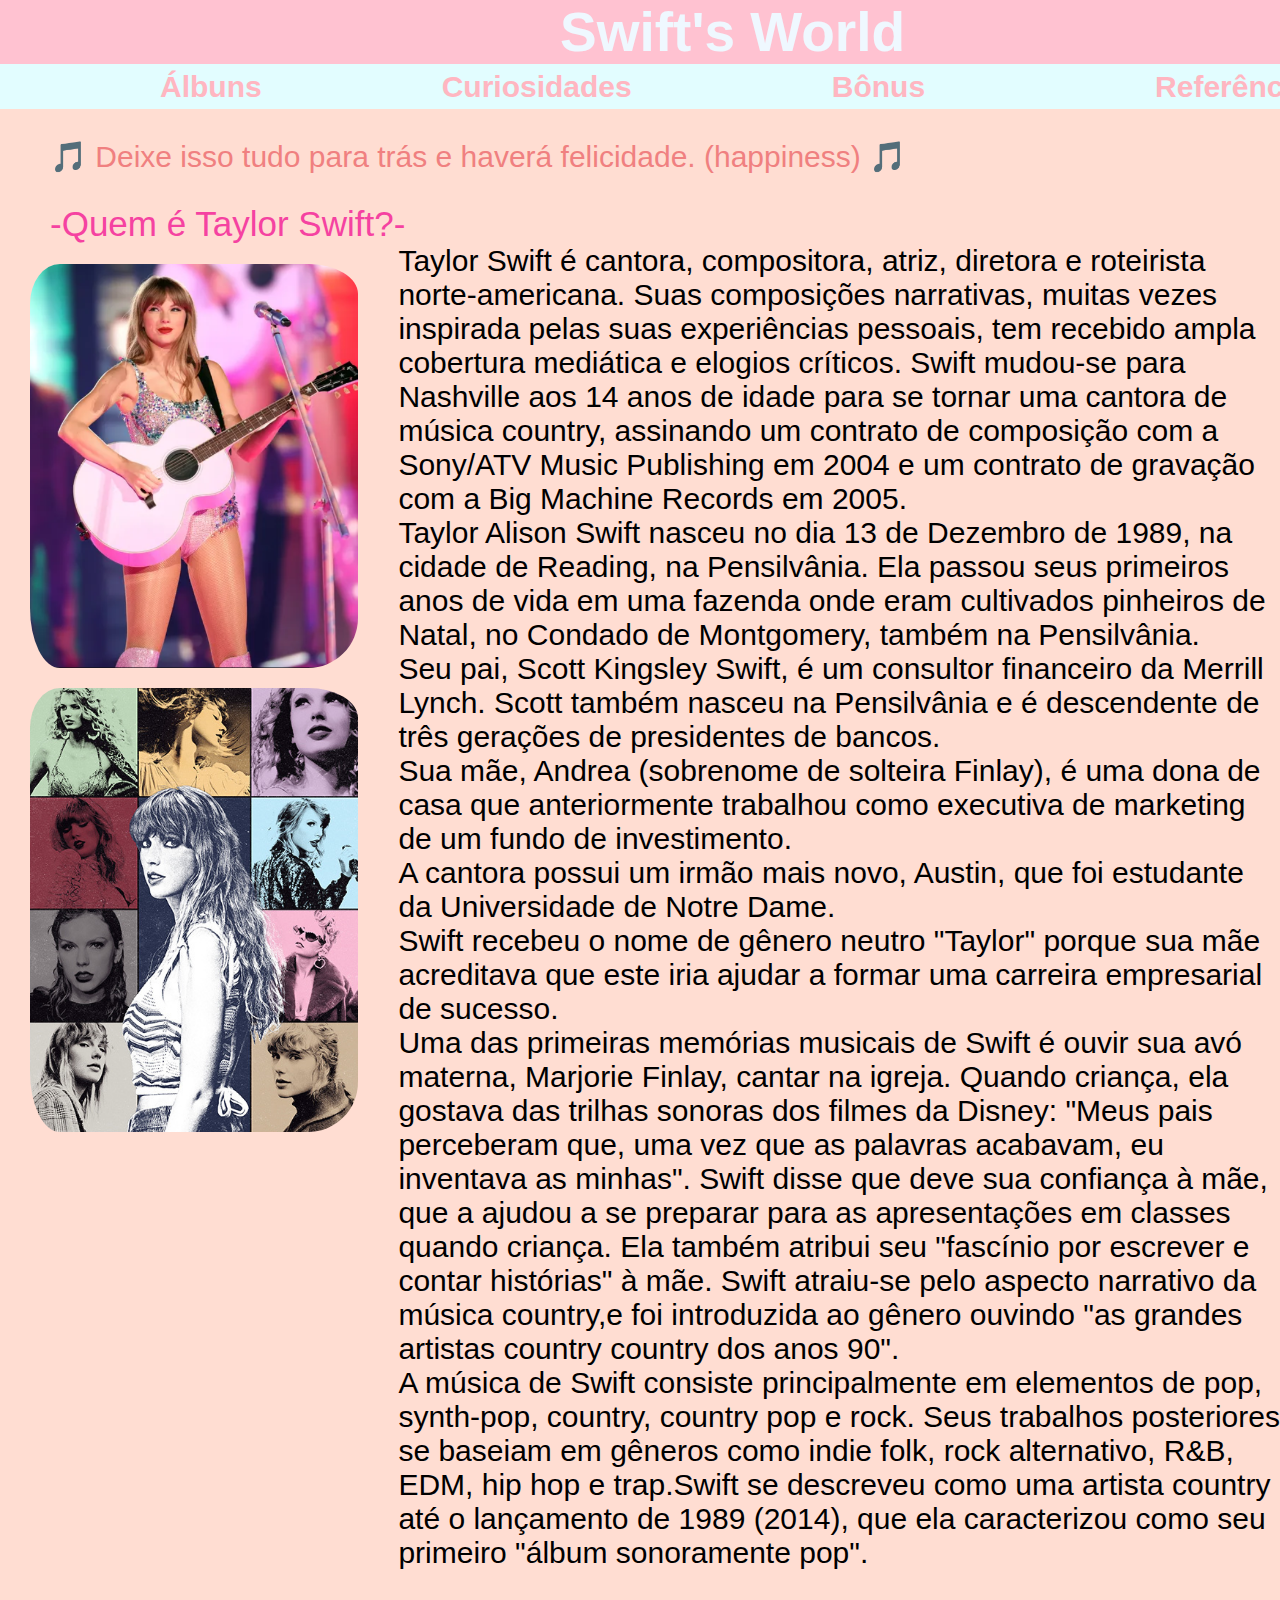
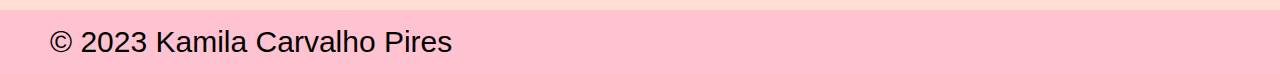
==== commit f35aa038: "." ====
--- a/index.html
+++ b/index.html
@@ -29,44 +29,52 @@
     <p  id="citacoes_da_Taylor" class="citacao"></p>
     <p class="texto-rosa"> -Quem é Taylor Swift?-</p>
 
-    <div> <!--Imagens-->
+    <div class="infomacoes"> <!--Imagens-->
         <div class="imagens">
             <img src="imagens/Taylor imagem.png">
+            
             <img src="imagens/Taylor.2.png">
+            
         </div>
-        <!--Texto Informativo-->
-        <p class="p1"> Taylor Swift é cantora, compositora, atriz, diretora e roteirista norte-americana. Suas
-            composições narrativas, muitas vezes inspirada pelas suas
-            experiências pessoais, tem recebido ampla cobertura mediática e elogios críticos. Swift mudou-se para
-            Nashville aos 14 anos de idade para se
-            tornar uma cantora de música country, assinando um contrato de composição com a Sony/ATV Music Publishing em
-            2004 e um contrato de gravação com a Big Machine Records em 2005.
-            <br> Taylor Alison Swift nasceu no dia 13 de Dezembro de 1989, na cidade de Reading, na Pensilvânia. Ela
-            passou seus primeiros anos de vida em
-            uma fazenda onde eram cultivados pinheiros de Natal, no Condado de Montgomery, também na Pensilvânia.
-            <br> Seu pai, Scott Kingsley Swift, é um consultor financeiro da Merrill Lynch. Scott também nasceu na
-            Pensilvânia e é descendente de três
-            gerações de presidentes de bancos.
-            <br>Sua mãe, Andrea (sobrenome de solteira Finlay), é uma dona de casa que anteriormente trabalhou como
-            executiva
-            de marketing de um fundo de investimento.
-            <br> A cantora possui um irmão mais novo, Austin, que foi estudante da Universidade de Notre Dame.
-            <br>Swift recebeu o nome de gênero neutro "Taylor" porque sua mãe acreditava que este iria ajudar a formar
-            uma carreira empresarial de sucesso.
-            <br>Uma das primeiras memórias musicais de Swift é ouvir sua avó materna, Marjorie Finlay, cantar na igreja.
-            Quando criança, ela gostava das trilhas
-            sonoras dos filmes da Disney: "Meus pais perceberam que, uma vez que as palavras acabavam, eu inventava as
-            minhas". Swift disse que deve sua
-            confiança à mãe, que a ajudou a se preparar para as apresentações em classes quando criança. Ela também
-            atribui seu "fascínio por escrever e contar histórias" à mãe.
-            Swift atraiu-se pelo aspecto narrativo da música country,e foi introduzida ao gênero ouvindo "as grandes
-            artistas country country dos anos 90".
-            <br>A música de Swift consiste principalmente em elementos de pop, synth-pop, country, country pop e rock.
-            Seus trabalhos posteriores se baseiam em gêneros como indie folk,
-            rock alternativo, R&B, EDM, hip hop e trap.Swift se descreveu como uma artista country até o lançamento de
-            1989 (2014), que ela caracterizou como seu primeiro "álbum sonoramente pop".
-        </p>
-
+        
+        <div>
+<!--Texto Informativo-->
+<p class="p1"> Taylor Swift é cantora, compositora, atriz, diretora e roteirista norte-americana. Suas
+    composições narrativas, muitas vezes inspirada pelas suas
+    experiências pessoais, tem recebido ampla cobertura mediática e elogios críticos. Swift mudou-se para
+    Nashville aos 14 anos de idade para se
+    tornar uma cantora de música country, assinando um contrato de composição com a Sony/ATV Music Publishing em
+    2004 e um contrato de gravação com a Big Machine Records em 2005.
+    <br> Taylor Alison Swift nasceu no dia 13 de Dezembro de 1989, na cidade de Reading, na Pensilvânia. Ela
+    passou seus primeiros anos de vida em
+    uma fazenda onde eram cultivados pinheiros de Natal, no Condado de Montgomery, também na Pensilvânia.
+    <br> Seu pai, Scott Kingsley Swift, é um consultor financeiro da Merrill Lynch. Scott também nasceu na
+    Pensilvânia e é descendente de três
+    gerações de presidentes de bancos.
+    <br>Sua mãe, Andrea (sobrenome de solteira Finlay), é uma dona de casa que anteriormente trabalhou como
+    executiva
+    de marketing de um fundo de investimento.
+    <br> A cantora possui um irmão mais novo, Austin, que foi estudante da Universidade de Notre Dame.
+    <br>Swift recebeu o nome de gênero neutro "Taylor" porque sua mãe acreditava que este iria ajudar a formar
+    uma carreira empresarial de sucesso.
+    <br>Uma das primeiras memórias musicais de Swift é ouvir sua avó materna, Marjorie Finlay, cantar na igreja.
+    Quando criança, ela gostava das trilhas
+    sonoras dos filmes da Disney: "Meus pais perceberam que, uma vez que as palavras acabavam, eu inventava as
+    minhas". Swift disse que deve sua
+    confiança à mãe, que a ajudou a se preparar para as apresentações em classes quando criança. Ela também
+    atribui seu "fascínio por escrever e contar histórias" à mãe.
+    Swift atraiu-se pelo aspecto narrativo da música country,e foi introduzida ao gênero ouvindo "as grandes
+    artistas country country dos anos 90".
+    <br>A música de Swift consiste principalmente em elementos de pop, synth-pop, country, country pop e rock.
+    Seus trabalhos posteriores se baseiam em gêneros como indie folk,
+    rock alternativo, R&B, EDM, hip hop e trap.Swift se descreveu como uma artista country até o lançamento de
+    1989 (2014), que ela caracterizou como seu primeiro "álbum sonoramente pop".
+</p>
+        </div>
+            
+        
+        
+    </div>
     </div>
     <!--Marca d'água-->
     <footer> &copy; 2023 Kamila Carvalho Pires </footer>
--- a/index.css
+++ b/index.css
@@ -143,28 +143,27 @@
     li {
         list-style: none;
         background-color: #e2fdff;
-        padding-right: 18px;
-        height: 100px;
+        height: 50px;
+        width: 121px;
     }
     
     h1 {
-        width: 100%;
+        padding-left: 50px;
         color: rgb(239, 248, 255);
-        padding-left: 600px;
-        font-size: 150px;
+        font-size: 60px;
         background-color: #ffc2d1;
+        width: 484px;
     }
     
     h3 {
         display: flex;
         margin-top: 0px;
-        width: 100%;
-        font-size: 80px;
+        font-size: 40px;
     }
     
     .item1 {
-        padding-left: 240px;
-        font-size: 50px;
+        font-size: 20px;
+        padding-left: 10px;
     }
     
     .item1:hover {
@@ -172,8 +171,8 @@
     }
     
     .item2 {
-        padding-left: 182px;
-        font-size: 50px;
+        font-size: 20px;
+        padding-left: 0px;
     }
     
     .item2:hover {
@@ -181,8 +180,8 @@
     }
     
     .item3 {
-        padding-left: 200px;
-        font-size: 50px;
+        font-size: 20px;
+        padding-left: 25px;
     }
     
     .item3:hover {
@@ -190,9 +189,8 @@
     }
     
     .item4 {
-        padding-left: 230px;
-        padding-right: 234px;
-        font-size: 50px;
+        font-size: 20px;
+        padding-left: 1%;
     }
     
     .item4:hover {
@@ -201,43 +199,54 @@
 
     footer {
         background-color: #ffc2d1;
-        font-size: 50px;
+        font-size: 30px;
         padding: 15px;
         margin-top: 40px;
-        width:2035px;
-        padding-left: 100px;
+        width:500px;
+        padding-left: 50px;
     }
     
     
     .texto-rosa{
         color:rgb(245, 66, 161) ;
         padding-top: 100px;
-        font-size: 90px;
-        width: 905px;
-    }
-    
-    img {
-        width: 450px;
-        height: 650px;
-        padding-left: 30px;
-        padding-top: 120px;
+        font-size: 40px;
+        width: 500px;
+        
+    }
+
+    .informacoes{
+        display: flex;
+        flex-direction: row;
+        height: 100%;
+    }
+
+    .imagens img {
+        width: 230px;
+        height: 300px;
+        padding-left: 40px;
+        padding-top: 50px;
         border-radius: 60px 50px 50px 60px;
-    }
+        
+    }
+
+
+.imagens{
+    display: flex;
+    flex-direction:row ;
+}
+
 
     .p1{
-        padding-left: 150px;
-        font-size: 70px;
-        padding-top: 70px;
-    }
-
-    div{
-        width:1900px;
-    }
-    
+        font-size: 30px;
+        padding-top: 400px; 
+    }
+
     .citacao{
-        font-size: 50px;
-        color: #f08080;
-        padding-top: 100px;
-        width: 1900px;
-    }
+        font-size: 25px;
+        color: #f08080;
+        padding-top: 50px;
+        width: 100%;
+    }
+
 }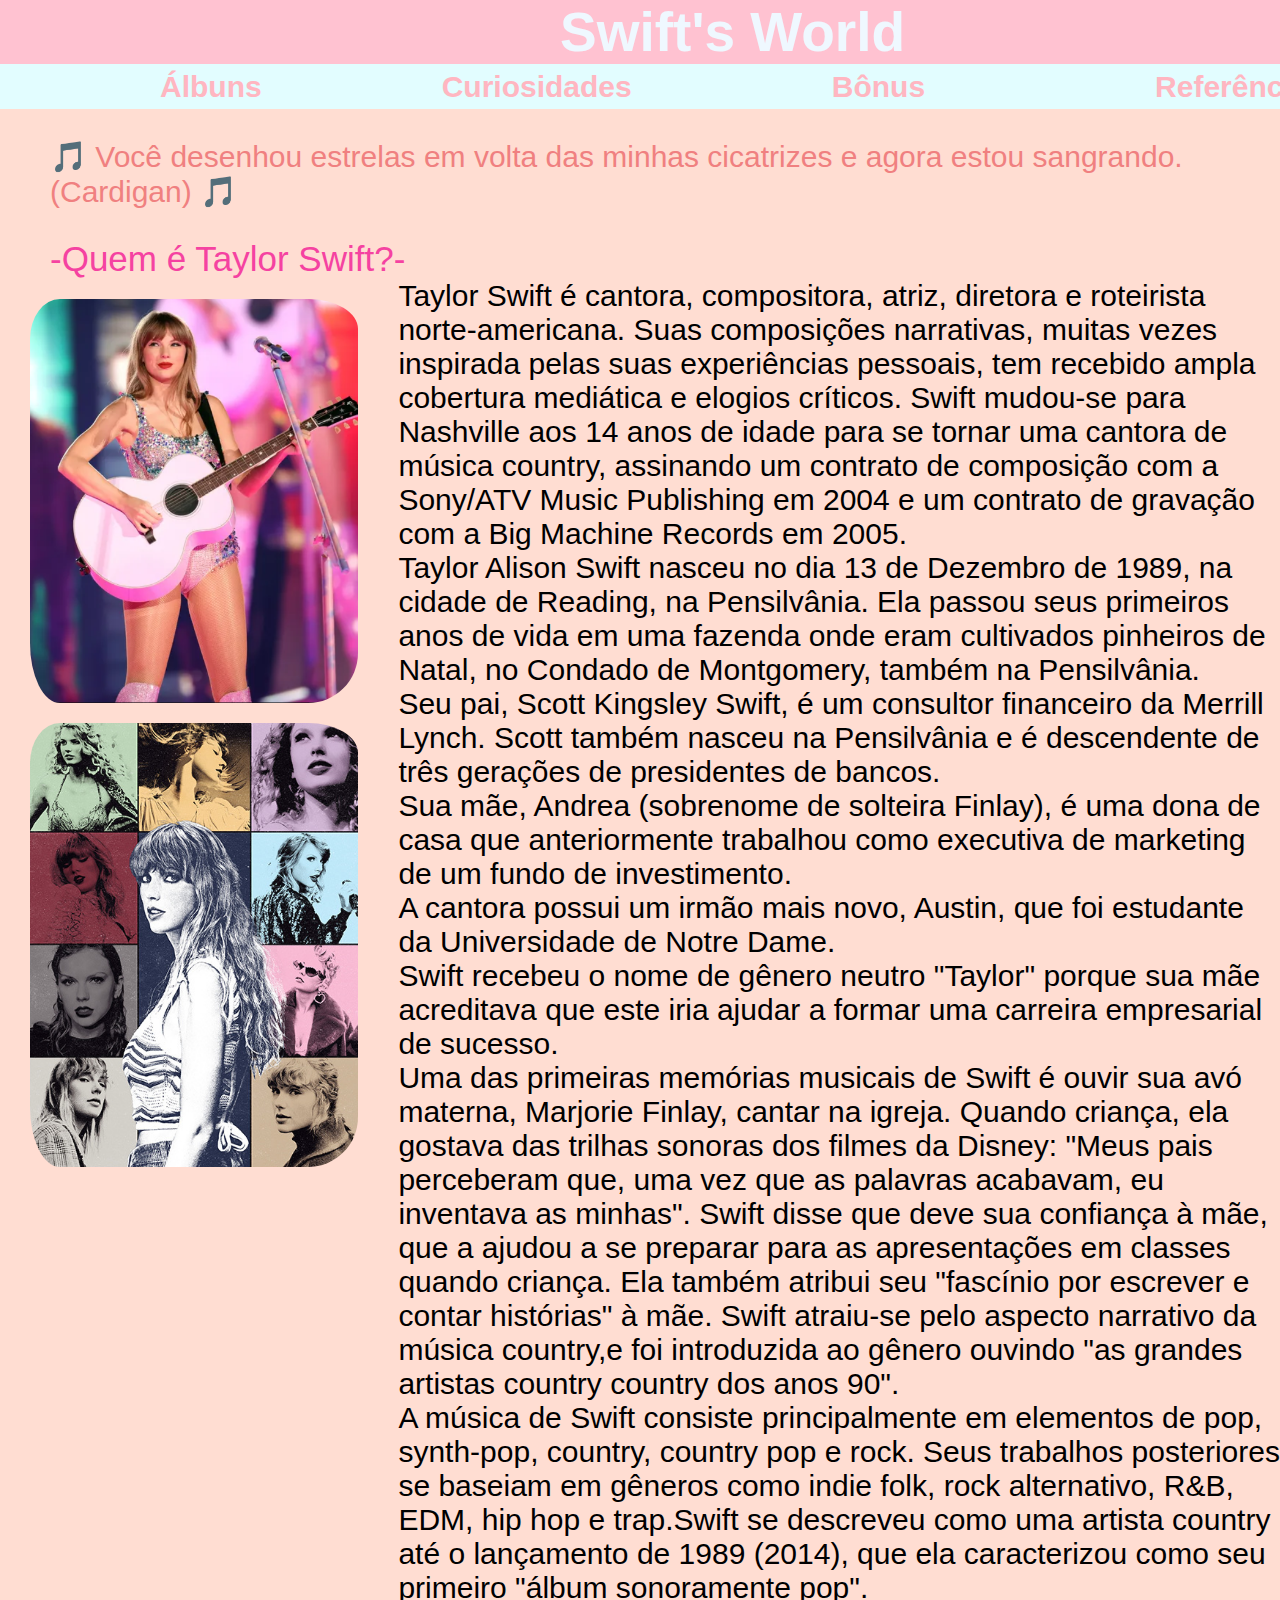
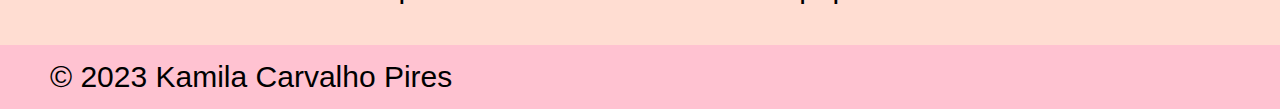
==== commit ec449dd9: "." ====
--- a/index.html
+++ b/index.html
@@ -30,6 +30,7 @@
     <p class="texto-rosa"> -Quem é Taylor Swift?-</p>
 
     <div class="infomacoes"> <!--Imagens-->
+        <div class="tudo">
         <div class="imagens">
             <img src="imagens/Taylor imagem.png">
             
@@ -70,6 +71,7 @@
     rock alternativo, R&B, EDM, hip hop e trap.Swift se descreveu como uma artista country até o lançamento de
     1989 (2014), que ela caracterizou como seu primeiro "álbum sonoramente pop".
 </p>
+</div>
         </div>
             
         
--- a/index.css
+++ b/index.css
@@ -226,7 +226,7 @@
         height: 300px;
         padding-left: 40px;
         padding-top: 50px;
-        border-radius: 60px 50px 50px 60px;
+        border-radius: 70px 55px 30px 50px;
         
     }
 
@@ -239,7 +239,7 @@
 
     .p1{
         font-size: 30px;
-        padding-top: 400px; 
+        padding-top: 80px; 
     }
 
     .citacao{
@@ -249,4 +249,9 @@
         width: 100%;
     }
 
+    .tudo{
+        display: flex;
+        flex-direction: column;
+    }
+
 }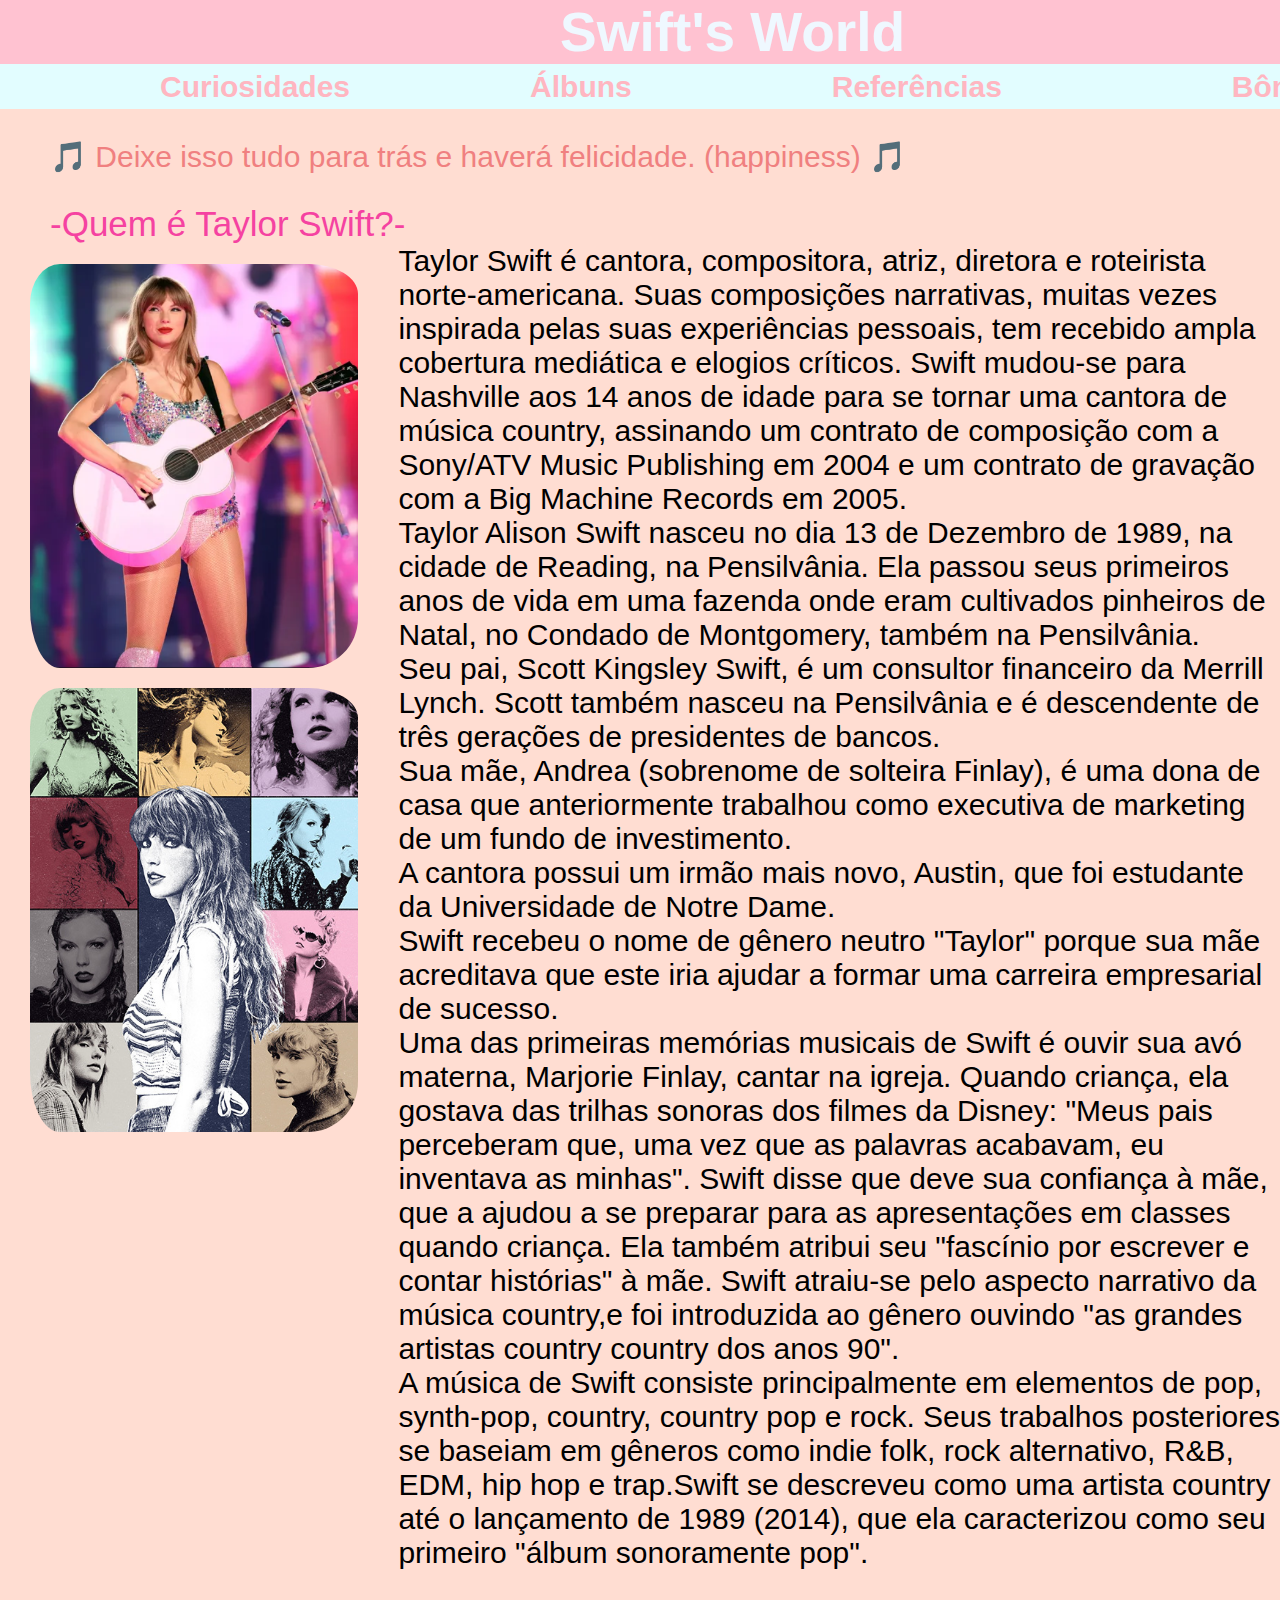
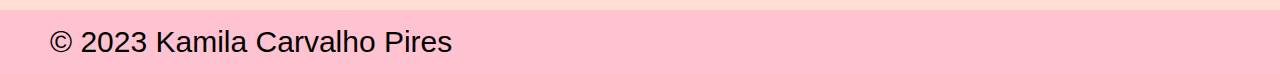
==== commit 57e93dba: "." ====
--- a/index.html
+++ b/index.html
@@ -18,10 +18,10 @@
             <h1 class="animate__animated animate__bounceInLeft"> Swift's World </h1>
             <h3 class="animate__animated animate__bounceInLeft"> 
                 <!--Abas para outras páginas-->
-                <li><a href="Álbuns.html" class="item1">Álbuns</a></li>
-                <li><a href="Curiosidades.html" class="item2">Curiosidades</a></li>
-                <li><a href="Bônus.html" class="item3">Bônus </a></li>
-                <li><a href="Referências.html" class="item4">Referências</a></li>
+                <li><a href="Curiosidades.html" class="item1">Curiosidades</a></li>
+                <li><a href="Álbuns.html" class="item2">Álbuns</a></li>
+                <li><a href="Referências.html" class="item3">Referências </a></li>
+                <li><a href="Bônus.html" class="item4">Bônus</a></li>
             </h3>
         </ul>
     </div>
--- a/index.css
+++ b/index.css
@@ -144,15 +144,15 @@
         list-style: none;
         background-color: #e2fdff;
         height: 50px;
-        width: 121px;
+        width: 125px;
     }
     
     h1 {
-        padding-left: 50px;
+        padding-left: 70px;
         color: rgb(239, 248, 255);
         font-size: 60px;
         background-color: #ffc2d1;
-        width: 484px;
+        width: 500px;
     }
     
     h3 {
@@ -163,39 +163,29 @@
     
     .item1 {
         font-size: 20px;
-        padding-left: 10px;
-    }
-    
-    .item1:hover {
-        color: #f08080;
-    }
+        padding: 2%;
+    }
+    
+    
     
     .item2 {
         font-size: 20px;
-        padding-left: 0px;
-    }
-    
-    .item2:hover {
-        color: #f08080;
-    }
+        padding: 20%;
+    }
+    
     
     .item3 {
         font-size: 20px;
-        padding-left: 25px;
-    }
-    
-    .item3:hover {
-        color: #f08080;
-    }
+        padding: 3%;
+    }
+    
     
     .item4 {
         font-size: 20px;
-        padding-left: 1%;
-    }
-    
-    .item4:hover {
-        color: #f08080;
-    }
+        padding: 10%;
+    }
+    
+
 
     footer {
         background-color: #ffc2d1;
